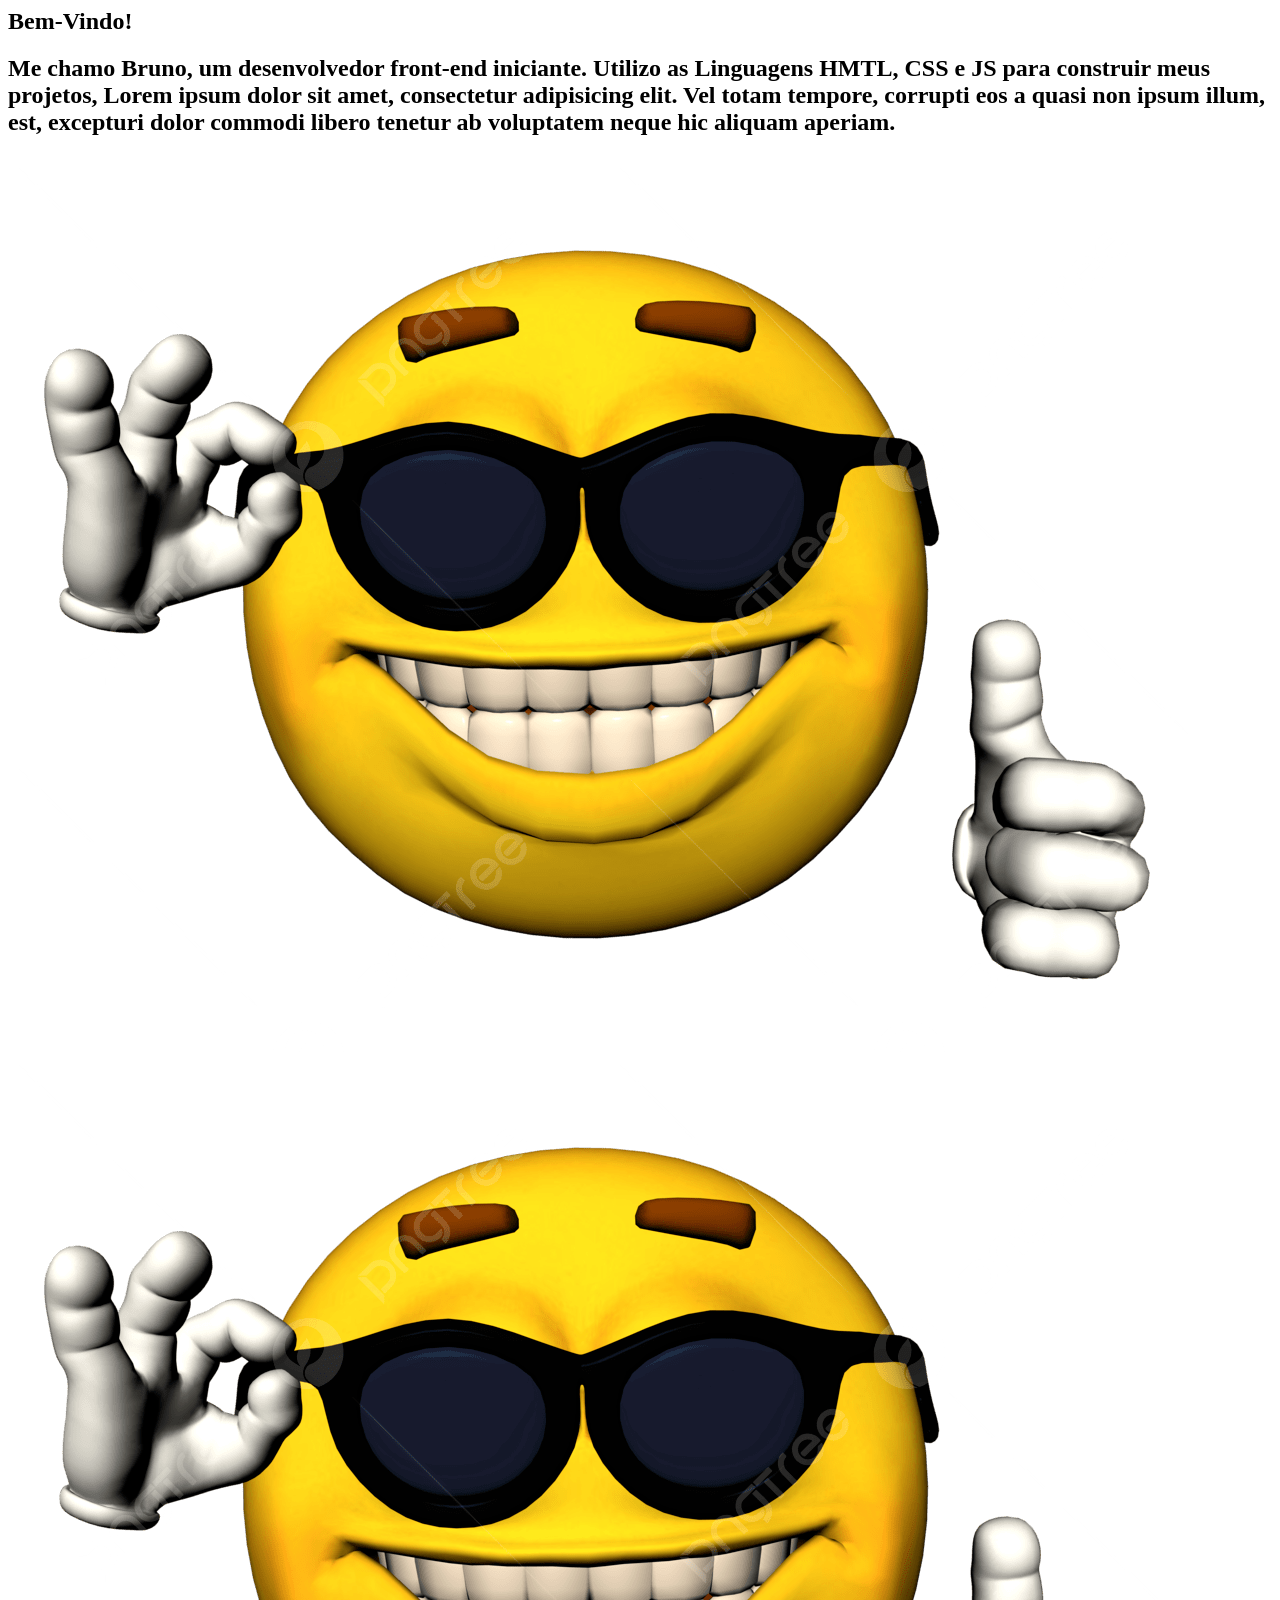
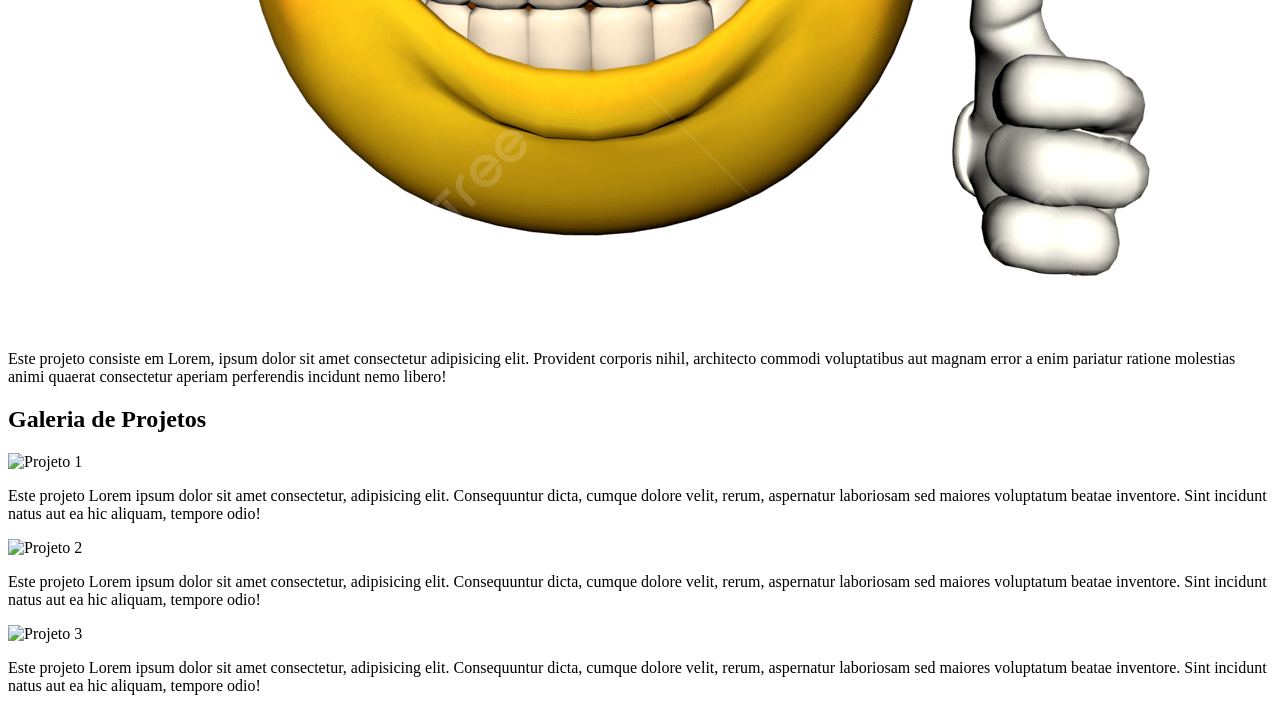
==== index.html @ 43f92503 "1° Commit - Criação do Escopo do porfólio Criação da Documentação de Página - Estruturação de pastas" ====
<html lang="pt-br">
<head>
    <meta charset="UTF-8">
    <meta name="viewport" content="width=device-width, initial-scale=1.0">
    <meta name="description" content="Portfólio profissional de desenvolvimento front-end">

    <link rel="stylesheet" href="./assets/css/style.css">

    <title>Portfólio</title>
</head>
<body>

    <main>
        <section class="apresentacao" id="apresentacao_inicial">
            <div class="apresentacao_texto">
                <h1>Bem-Vindo!</h1>
                <h2>Me chamo Bruno, um desenvolvedor front-end iniciante. Utilizo as Linguagens HMTL, CSS e JS para construir meus projetos, Lorem ipsum dolor sit amet, consectetur adipisicing elit. Vel totam tempore, corrupti eos a quasi non ipsum illum, est, excepturi dolor commodi libero tenetur ab voluptatem neque hic aliquam aperiam.</h2>
            </div>
            <div class="apresentacao_foto">
                <img src="./assets/img/sla.png" alt="Foto de Perfil"> <!--MUDAR FOTO!!!-->
            </div>
        </section>

        <section class="projeto_principal">
            <div class="projeto_principal_foto">
                <img src="./assets/img/sla.png" alt="principal projeto atual">
            </div>
            <div class="projeto_principal_texto">
                Este projeto consiste em Lorem, ipsum dolor sit amet consectetur adipisicing elit. Provident corporis nihil, architecto commodi voluptatibus aut magnam error a enim pariatur ratione molestias animi quaerat consectetur aperiam perferendis incidunt nemo libero!
            </div>
        </section>

        <section class="galeria_projetos">
            <h2>Galeria de Projetos</h2>
            <div class="galeria_projetos_caixote">
                <div class="projeto_1">
                    <img src="" alt="Projeto 1">
                    <p>Este projeto Lorem ipsum dolor sit amet consectetur, adipisicing elit. Consequuntur dicta, cumque dolore velit, rerum, aspernatur laboriosam sed maiores voluptatum beatae inventore. Sint incidunt natus aut ea hic aliquam, tempore odio!</p>
                </div>
                <div class="projeto_2">
                    <img src="" alt="Projeto 2">
                    <p>Este projeto Lorem ipsum dolor sit amet consectetur, adipisicing elit. Consequuntur dicta, cumque dolore velit, rerum, aspernatur laboriosam sed maiores voluptatum beatae inventore. Sint incidunt natus aut ea hic aliquam, tempore odio!</p>
                </div>
                <div class="projeto_3">
                    <img src="" alt="Projeto 3">
                    <p>Este projeto Lorem ipsum dolor sit amet consectetur, adipisicing elit. Consequuntur dicta, cumque dolore velit, rerum, aspernatur laboriosam sed maiores voluptatum beatae inventore. Sint incidunt natus aut ea hic aliquam, tempore odio!</p>
                </div>
            </div>
        </section>
    </main>
    

</body>
</html>
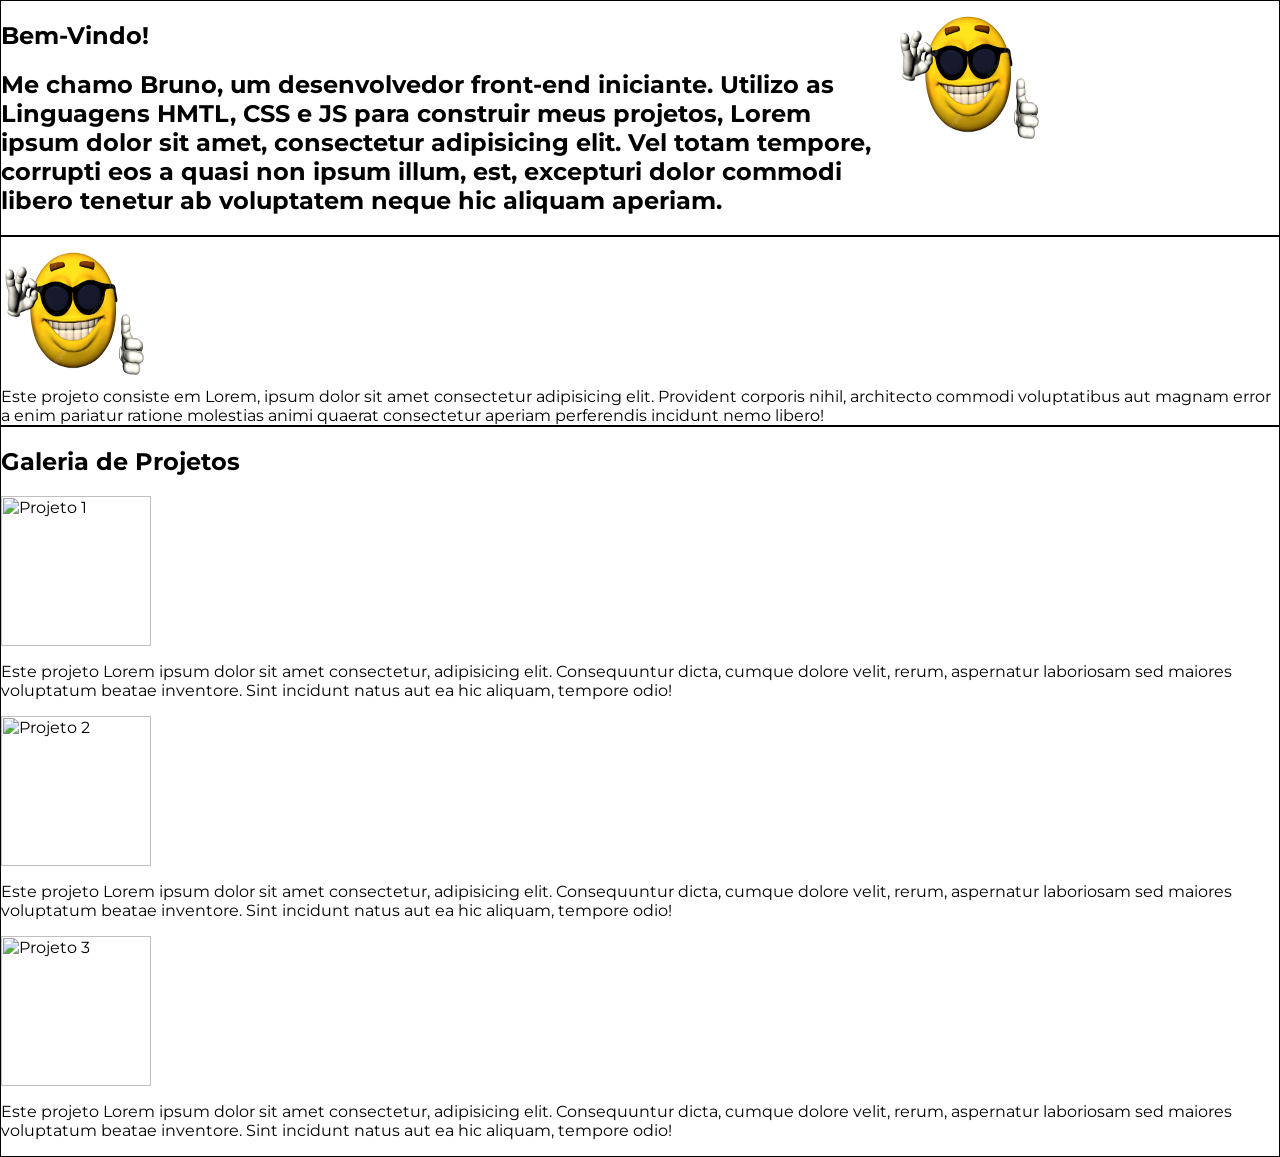
==== commit 83ece240: "Adicionando conteúdo ao footer; Acrescentando as páginas 'projetos.html' e 'header.html'; Poucas ima" ====
--- a/index.html
+++ b/index.html
@@ -10,7 +10,7 @@
 </head>
 <body>
 
-    <main>
+    <main class="pg_principal">
         <section class="apresentacao" id="apresentacao_inicial">
             <div class="apresentacao_texto">
                 <h1>Bem-Vindo!</h1>
@@ -48,7 +48,6 @@
             </div>
         </section>
     </main>
-    
 
 </body>
 </html>
--- a/assets/css/style.css
+++ b/assets/css/style.css
@@ -0,0 +1,31 @@
+@import url("./footer.css");
+@import url("./index.css");
+@import url("./header.css");
+@import url("./projetos.css");
+
+@import url('https://fonts.googleapis.com/css2?family=Inter:ital,opsz,wght@0,14..32,100..900;1,14..32,100..900&family=Montserrat:ital,wght@0,100..900;1,100..900&display=swap');
+
+body{
+    display: flex;
+    flex-direction: column;
+    min-height: 100vh;
+    margin: 0;
+    font-family: "Montserrat", sans-serif;
+    font-optical-sizing: auto;
+    font-weight: 400;
+    font-style: normal;
+}
+
+main{
+    flex-grow: 1;
+}
+
+footer{
+    display: grid;
+    grid-template-columns: 20% 1fr 20%;
+    background-color: aqua;
+    min-height: 0vh;
+    max-height: max-content;
+    padding: 15px;
+    text-align: justify;
+}
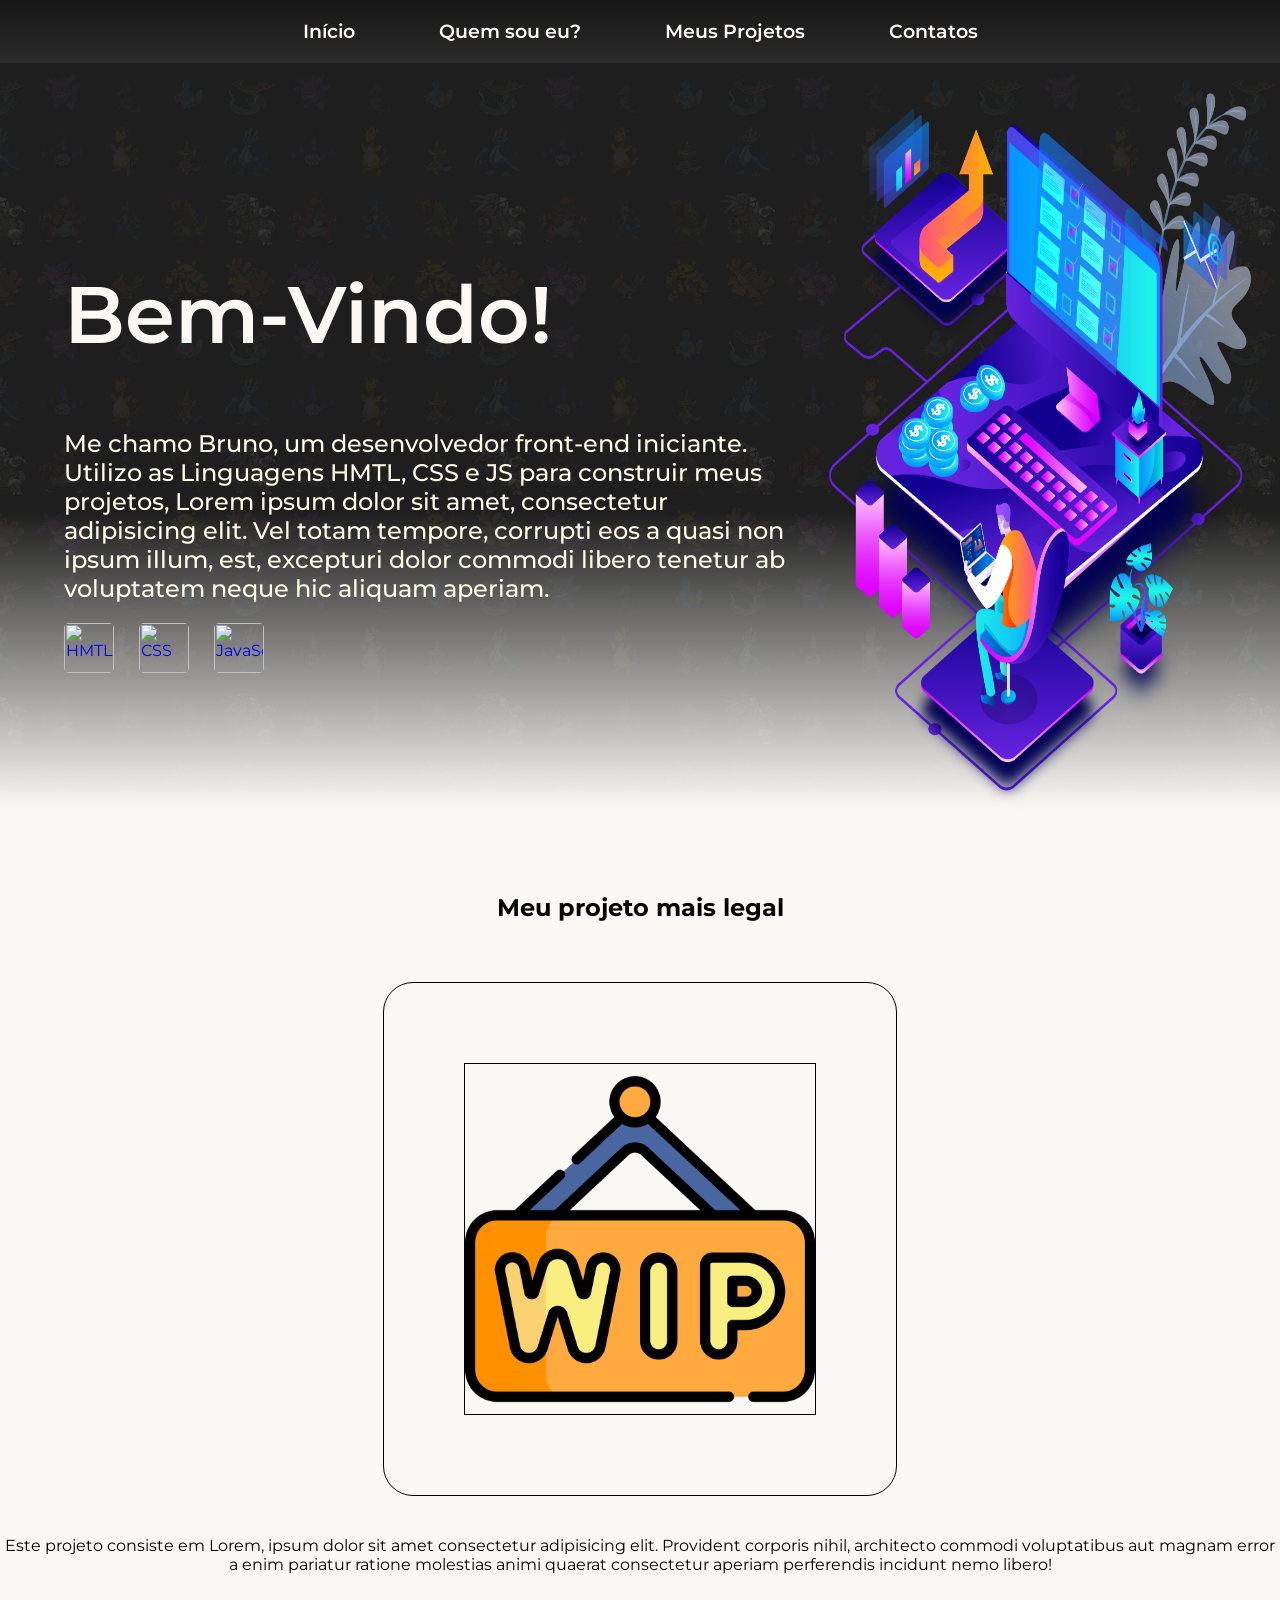
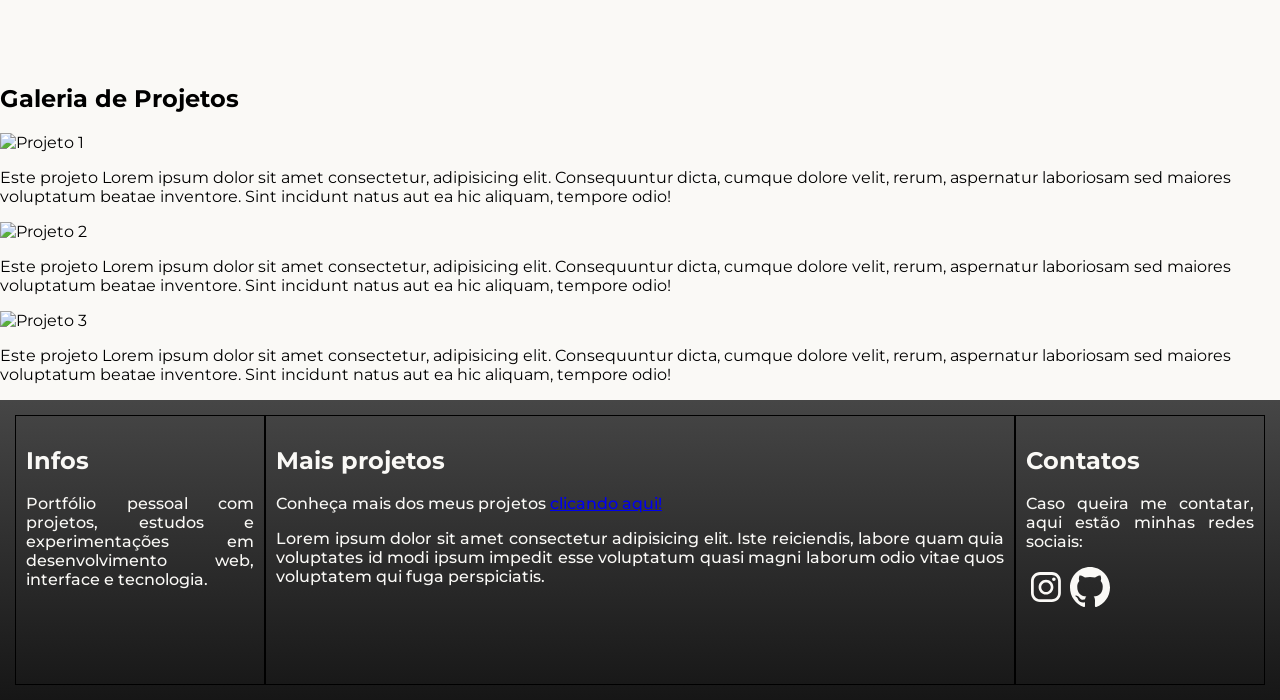
==== commit 2c8cfc46: "Adicionando várias modificações aos arquivos css Pequenas modificações nos arquivos html Footer e He" ====
--- a/index.html
+++ b/index.html
@@ -10,21 +10,61 @@
 </head>
 <body>
 
+
+    <header>
+
+        <div class="header_inicio">
+            <a href="index.html"><h3>Início</h3></a>
+        </div>
+
+        <div class="header_quem_sou_eu">
+            <a href="quem_sou_eu.html"><h3>Quem sou eu?</h3></a>
+            
+        </div>
+
+        <div class="header_projetos">
+           <a href="projetos.html"><h3>Meus Projetos</h3></a> 
+        </div>
+
+        <div class="header_contatos">
+            <a href="#contato"><h3>Contatos</h3></a>
+        </div>
+
+    </header>
+
     <main class="pg_principal">
         <section class="apresentacao" id="apresentacao_inicial">
             <div class="apresentacao_texto">
                 <h1>Bem-Vindo!</h1>
                 <h2>Me chamo Bruno, um desenvolvedor front-end iniciante. Utilizo as Linguagens HMTL, CSS e JS para construir meus projetos, Lorem ipsum dolor sit amet, consectetur adipisicing elit. Vel totam tempore, corrupti eos a quasi non ipsum illum, est, excepturi dolor commodi libero tenetur ab voluptatem neque hic aliquam aperiam.</h2>
+
+
+                <div class="apresentacao_competencias">
+                    <a href="https://pt.wikipedia.org/wiki/HTML" target="_blank" rel="noopener noreferrer"> 
+                        <img src="./assets/img/html.png" alt="HMTL" title="O que é HTML?">
+                    </a>
+                    <a href="https://pt.wikipedia.org/wiki/CSS" target="_blank" rel="noopener noreferrer">
+                        <img src="./assets/img/css-3.png" alt="CSS" title="O que é CSS?">
+                    </a>
+                    <a href="https://pt.wikipedia.org/wiki/JavaScript" target="_blank" rel="noopener noreferrer">
+                        <img src="./assets/img/js.png" alt="JavaScript" title="O que é JavaScript">
+                    </a>
+                </div>
             </div>
             <div class="apresentacao_foto">
-                <img src="./assets/img/sla.png" alt="Foto de Perfil"> <!--MUDAR FOTO!!!-->
+                <img src="./assets/img/sjfsfij.png" alt="Foto de Perfil"> <!--MUDAR FOTO!!!-->
             </div>
         </section>
 
         <section class="projeto_principal">
-            <div class="projeto_principal_foto">
-                <img src="./assets/img/sla.png" alt="principal projeto atual">
+            <h1>Meu projeto mais legal</h1>
+            <div class="projeto_principal_elemento">
+                <div class="projeto_principal_foto">
+                    <img src="./assets/img/WIP.png" alt="principal projeto atual">
+                </div>
             </div>
+
+            
             <div class="projeto_principal_texto">
                 Este projeto consiste em Lorem, ipsum dolor sit amet consectetur adipisicing elit. Provident corporis nihil, architecto commodi voluptatibus aut magnam error a enim pariatur ratione molestias animi quaerat consectetur aperiam perferendis incidunt nemo libero!
             </div>
@@ -49,5 +89,29 @@
         </section>
     </main>
 
+    <footer class="footer_geral">
+            <div class="footer_pessoal">
+                <h2>Infos</h2>
+                <p>Portfólio pessoal com projetos, estudos e experimentações em desenvolvimento web, interface e tecnologia.</p>
+            </div>
+            <div class="footer_projetos">
+                <h2>Mais projetos</h2>
+                <p>Conheça mais dos meus projetos <a href="projetos.html">clicando aqui!</a></p>
+                <p>Lorem ipsum dolor sit amet consectetur adipisicing elit. Iste reiciendis, labore quam quia voluptates id modi ipsum impedit esse voluptatum quasi magni laborum odio vitae quos voluptatem qui fuga perspiciatis.</p>
+            </div>
+            <div class="footer_contato" id="contato">
+                <h2>Contatos</h2>
+                <p>Caso queira me contatar, aqui estão minhas redes sociais:</p>
+                <div class="contato_imagens">
+                    <address>
+                        <a href="https://www.instagram.com/_bruurb.rpz" target="blank" rel="noopener noreferrer"><img src="./assets/img/instagram-logo-facebook-2-svgrepo-com.svg" alt="@bruurb.rpz"></a>
+                        <a href="https://github.com/ISKAI23/ISKAI23.git" target="blank" rel="noopener noreferrer"><img src="./assets/img/github-142-svgrepo-com.svg" alt="GitHub ISKAI23"></a>
+                    </address>
+                </div>
+                
+                
+            </div>
+        </footer>
+
 </body>
 </html>
--- a/assets/css/style.css
+++ b/assets/css/style.css
@@ -4,6 +4,14 @@
 @import url("./projetos.css");
 
 @import url('https://fonts.googleapis.com/css2?family=Inter:ital,opsz,wght@0,14..32,100..900;1,14..32,100..900&family=Montserrat:ital,wght@0,100..900;1,100..900&display=swap');
+
+/* div{
+    border: 1px solid black;
+} */
+
+/* section{
+    border: 1px solid aqua;
+} */
 
 body{
     display: flex;
@@ -18,14 +26,46 @@
 
 main{
     flex-grow: 1;
+
+}
+
+main ::before{
+    content: "";
+    position: absolute;
+    inset: 0;
+    background-image: url(../img/pattern_pkmn.png);
+    background-repeat: repeat;
+    background-size: 250px;
+    opacity: 100%;
+    image-rendering: pixelated;
+    z-index: -1;
 }
 
 footer{
+    background-image: linear-gradient(to bottom, #464646, #161616);
     display: grid;
     grid-template-columns: 20% 1fr 20%;
-    background-color: aqua;
-    min-height: 0vh;
-    max-height: max-content;
+    background-color:#2B2B2B;
+    min-height: 30vh;
     padding: 15px;
     text-align: justify;
+    color: #FAF9F6;
+    font-weight: 500;
+}
+
+header {
+    background-image: linear-gradient(to bottom, #161616, #2b2b2b);
+    display: flex;
+    justify-items: center;
+    color: #FAF9F6;
+    justify-content: center;
+    align-items: center;
+    font-weight: lighter;
+    gap: 5vw;
+    height: 7vh;
+}
+
+
+img {
+    max-width: 100%;
 }
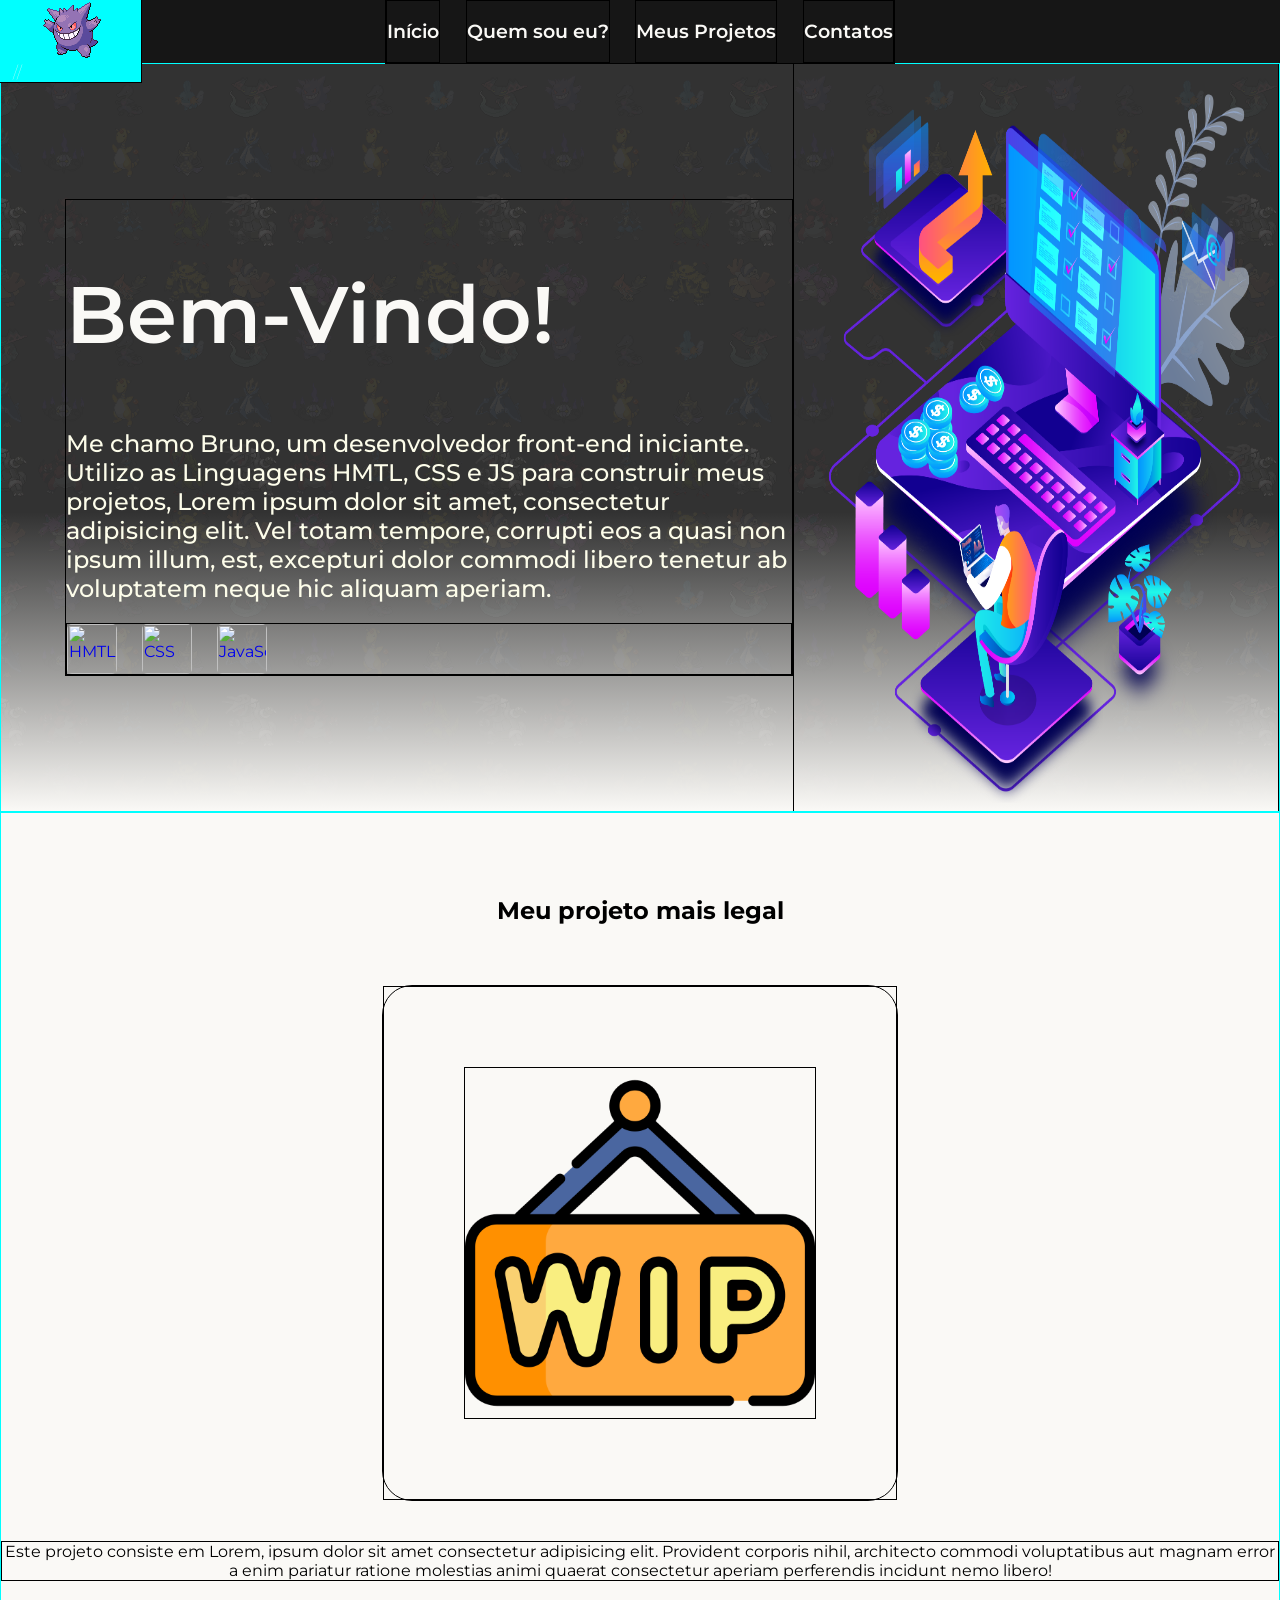
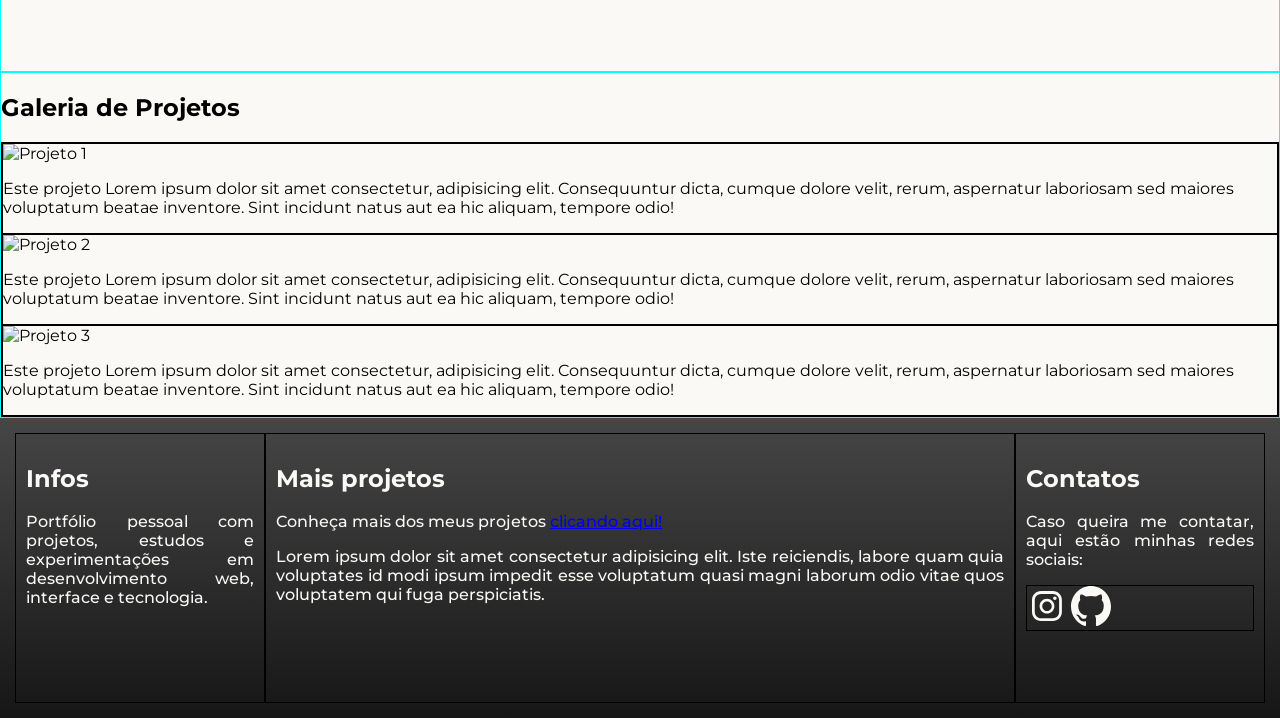
==== commit a3dd5c90: "Adicionado uma 'logo' no header (bugada) Adicionado ícone na index Primeiro Script: automaticamente " ====
--- a/index.html
+++ b/index.html
@@ -5,40 +5,19 @@
     <meta name="description" content="Portfólio profissional de desenvolvimento front-end">
 
     <link rel="stylesheet" href="./assets/css/style.css">
+    <link rel="icon" type="image/x-icon" href="./assets/img/gengar.png">
 
     <title>Portfólio</title>
 </head>
 <body>
 
-
-    <header>
-
-        <div class="header_inicio">
-            <a href="index.html"><h3>Início</h3></a>
-        </div>
-
-        <div class="header_quem_sou_eu">
-            <a href="quem_sou_eu.html"><h3>Quem sou eu?</h3></a>
-            
-        </div>
-
-        <div class="header_projetos">
-           <a href="projetos.html"><h3>Meus Projetos</h3></a> 
-        </div>
-
-        <div class="header_contatos">
-            <a href="#contato"><h3>Contatos</h3></a>
-        </div>
-
-    </header>
+    <header></header>
 
     <main class="pg_principal">
         <section class="apresentacao" id="apresentacao_inicial">
             <div class="apresentacao_texto">
                 <h1>Bem-Vindo!</h1>
                 <h2>Me chamo Bruno, um desenvolvedor front-end iniciante. Utilizo as Linguagens HMTL, CSS e JS para construir meus projetos, Lorem ipsum dolor sit amet, consectetur adipisicing elit. Vel totam tempore, corrupti eos a quasi non ipsum illum, est, excepturi dolor commodi libero tenetur ab voluptatem neque hic aliquam aperiam.</h2>
-
-
                 <div class="apresentacao_competencias">
                     <a href="https://pt.wikipedia.org/wiki/HTML" target="_blank" rel="noopener noreferrer"> 
                         <img src="./assets/img/html.png" alt="HMTL" title="O que é HTML?">
@@ -47,7 +26,7 @@
                         <img src="./assets/img/css-3.png" alt="CSS" title="O que é CSS?">
                     </a>
                     <a href="https://pt.wikipedia.org/wiki/JavaScript" target="_blank" rel="noopener noreferrer">
-                        <img src="./assets/img/js.png" alt="JavaScript" title="O que é JavaScript">
+                        <img src="./assets/img/js.png" alt="JavaScript" title="O que é JavaScript?">
                     </a>
                 </div>
             </div>
@@ -87,31 +66,10 @@
                 </div>
             </div>
         </section>
+
+        <footer></footer>
+
+        <script src="./assets/js/import_footer-header.js"></script>
     </main>
-
-    <footer class="footer_geral">
-            <div class="footer_pessoal">
-                <h2>Infos</h2>
-                <p>Portfólio pessoal com projetos, estudos e experimentações em desenvolvimento web, interface e tecnologia.</p>
-            </div>
-            <div class="footer_projetos">
-                <h2>Mais projetos</h2>
-                <p>Conheça mais dos meus projetos <a href="projetos.html">clicando aqui!</a></p>
-                <p>Lorem ipsum dolor sit amet consectetur adipisicing elit. Iste reiciendis, labore quam quia voluptates id modi ipsum impedit esse voluptatum quasi magni laborum odio vitae quos voluptatem qui fuga perspiciatis.</p>
-            </div>
-            <div class="footer_contato" id="contato">
-                <h2>Contatos</h2>
-                <p>Caso queira me contatar, aqui estão minhas redes sociais:</p>
-                <div class="contato_imagens">
-                    <address>
-                        <a href="https://www.instagram.com/_bruurb.rpz" target="blank" rel="noopener noreferrer"><img src="./assets/img/instagram-logo-facebook-2-svgrepo-com.svg" alt="@bruurb.rpz"></a>
-                        <a href="https://github.com/ISKAI23/ISKAI23.git" target="blank" rel="noopener noreferrer"><img src="./assets/img/github-142-svgrepo-com.svg" alt="GitHub ISKAI23"></a>
-                    </address>
-                </div>
-                
-                
-            </div>
-        </footer>
-
 </body>
 </html>
--- a/assets/css/style.css
+++ b/assets/css/style.css
@@ -5,12 +5,17 @@
 
 @import url('https://fonts.googleapis.com/css2?family=Inter:ital,opsz,wght@0,14..32,100..900;1,14..32,100..900&family=Montserrat:ital,wght@0,100..900;1,100..900&display=swap');
 
-/* div{
+div{
     border: 1px solid black;
-} */
+}
 
-/* section{
+section{
     border: 1px solid aqua;
+}
+/* 
+* {
+    outline: 2px solid red;
+    outline-offset: 10px;
 } */
 
 body{
@@ -26,19 +31,6 @@
 
 main{
     flex-grow: 1;
-
-}
-
-main ::before{
-    content: "";
-    position: absolute;
-    inset: 0;
-    background-image: url(../img/pattern_pkmn.png);
-    background-repeat: repeat;
-    background-size: 250px;
-    opacity: 100%;
-    image-rendering: pixelated;
-    z-index: -1;
 }
 
 footer{
@@ -54,15 +46,19 @@
 }
 
 header {
-    background-image: linear-gradient(to bottom, #161616, #2b2b2b);
-    display: flex;
+    background-color: #161616;
+    display: grid;
+    grid-template-columns: 10% 1fr 10%;
+    color: #FAF9F6;
     justify-items: center;
-    color: #FAF9F6;
-    justify-content: center;
+    /* justify-content: center; */
+    /* justify-self: center; */
+    /* align-self: center; */
+    align-content: center;
     align-items: center;
     font-weight: lighter;
-    gap: 5vw;
     height: 7vh;
+    z-index: 9999;
 }
 
 
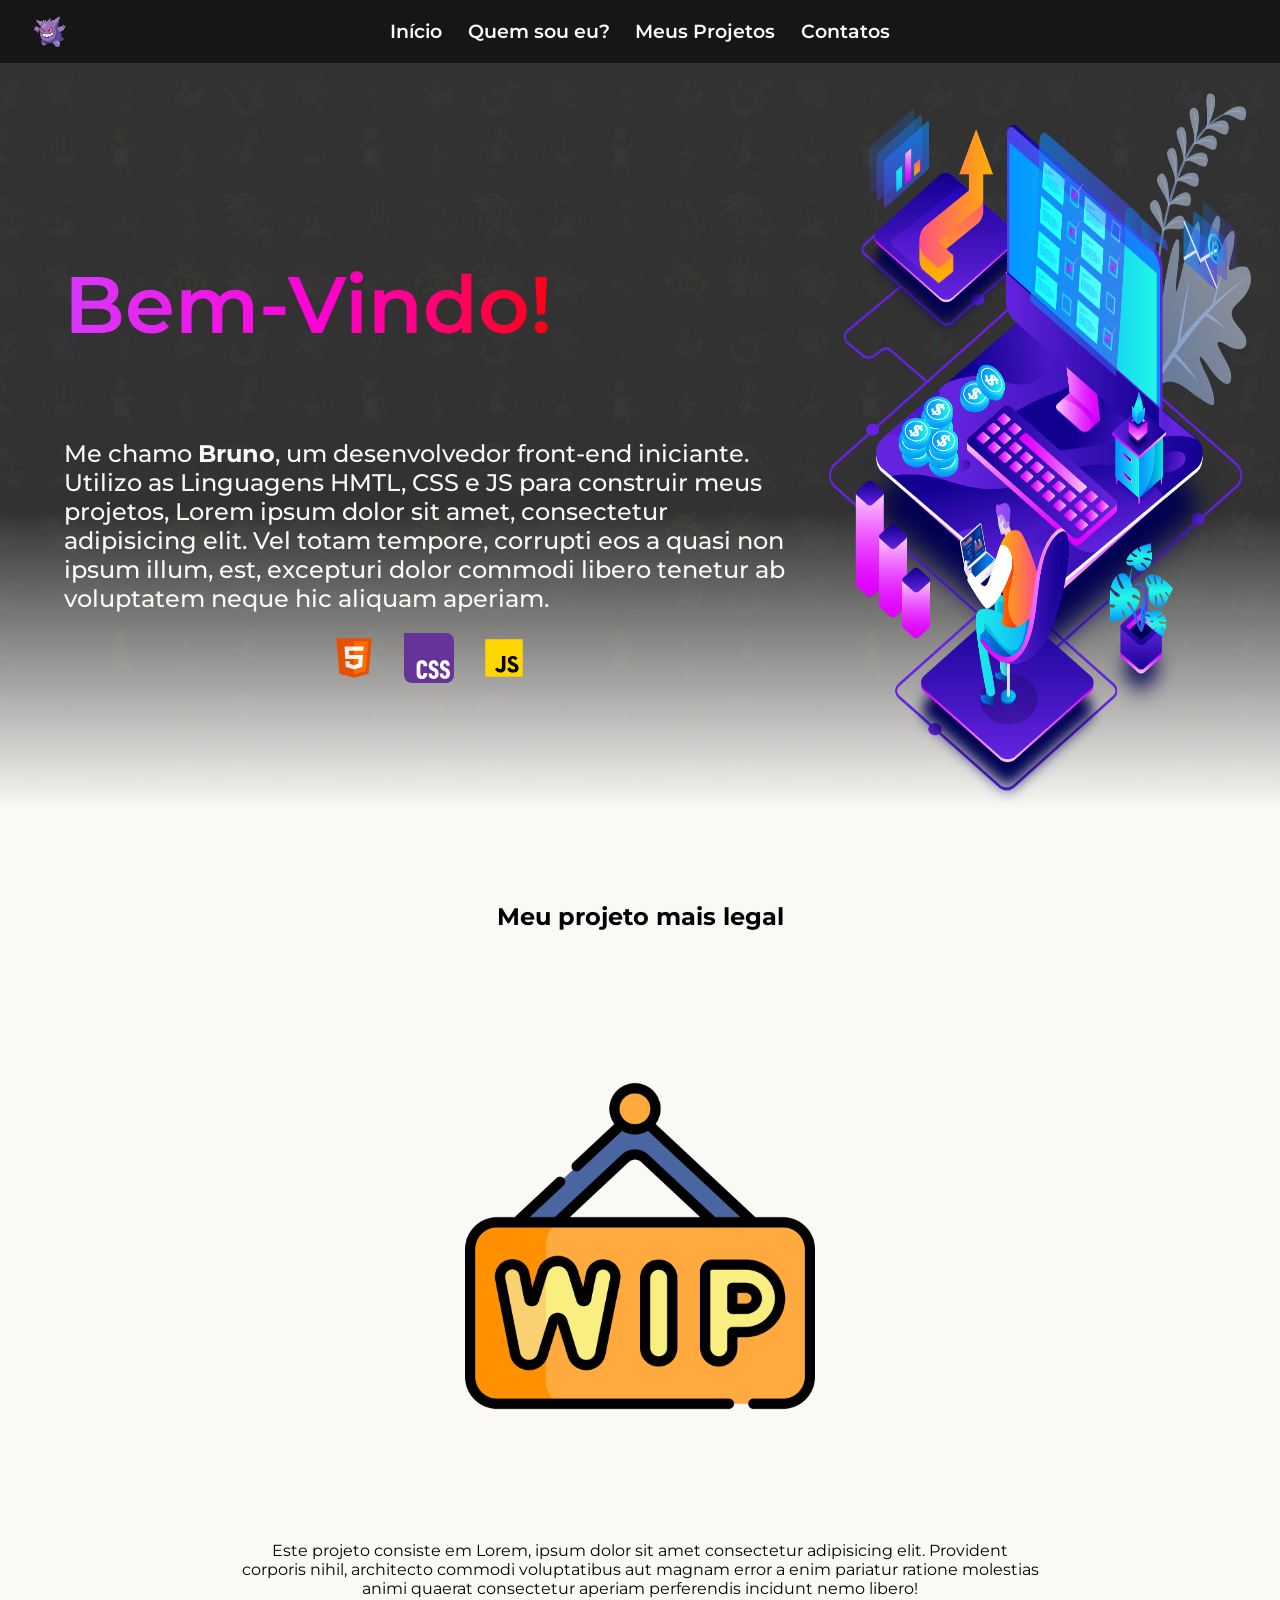
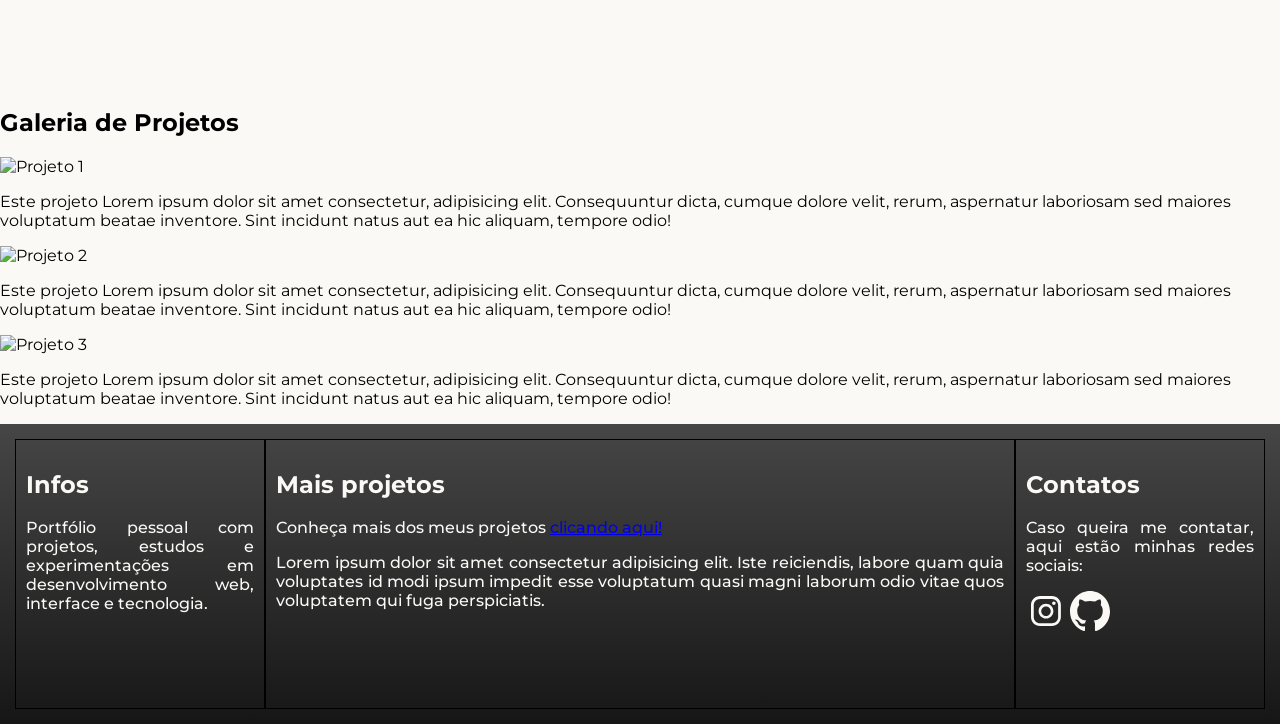
==== commit caf41ba1: "Arrumando div bugada da logo do header Removendo header.html e footer.html Modficando estruturação: " ====
--- a/index.html
+++ b/index.html
@@ -17,21 +17,30 @@
         <section class="apresentacao" id="apresentacao_inicial">
             <div class="apresentacao_texto">
                 <h1>Bem-Vindo!</h1>
-                <h2>Me chamo Bruno, um desenvolvedor front-end iniciante. Utilizo as Linguagens HMTL, CSS e JS para construir meus projetos, Lorem ipsum dolor sit amet, consectetur adipisicing elit. Vel totam tempore, corrupti eos a quasi non ipsum illum, est, excepturi dolor commodi libero tenetur ab voluptatem neque hic aliquam aperiam.</h2>
+                <h2>Me chamo <b>Bruno</b>, um desenvolvedor front-end iniciante. Utilizo as Linguagens HMTL, CSS e JS para construir meus projetos, Lorem ipsum dolor sit amet, consectetur adipisicing elit. Vel totam tempore, corrupti eos a quasi non ipsum illum, est, excepturi dolor commodi libero tenetur ab voluptatem neque hic aliquam aperiam.</h2>
                 <div class="apresentacao_competencias">
                     <a href="https://pt.wikipedia.org/wiki/HTML" target="_blank" rel="noopener noreferrer"> 
-                        <img src="./assets/img/html.png" alt="HMTL" title="O que é HTML?">
+                        <img src="./assets/img/icon/icon_html.svg" alt="HMTL" title="O que é HTML?">
                     </a>
                     <a href="https://pt.wikipedia.org/wiki/CSS" target="_blank" rel="noopener noreferrer">
-                        <img src="./assets/img/css-3.png" alt="CSS" title="O que é CSS?">
+                        <img src="./assets/img/icon/icon_css.svg" alt="CSS" title="O que é CSS?">
                     </a>
                     <a href="https://pt.wikipedia.org/wiki/JavaScript" target="_blank" rel="noopener noreferrer">
-                        <img src="./assets/img/js.png" alt="JavaScript" title="O que é JavaScript?">
+                        <img src="./assets/img/icon/icon_javascript.svg" alt="JavaScript" title="O que é JavaScript?">
+                    </a>
+                    <!-- <a href="https://pt.wikipedia.org/wiki/Node.js" target="_blank" rel="noopener noreferrer">
+                        <img src="./assets/img/icon/icon_nodejs.svg" alt="NodeJS" title="O que é NodeJS?">
+                    </a>
+                    <a href="https://pt.wikipedia.org/wiki/React_(JavaScript)" target="_blank" rel="noopener noreferrer">
+                        <img src="./assets/img/icon/icon_react.svg" alt="React" title="O que é React">
+                    </a>
+                    <a href="https://pt.wikipedia.org/wiki/Python" target="_blank" rel="noopener noreferrer">
+                        <img src="./assets/img/icon/icon_python.svg" alt="Python" title="O que é Python?"> -->
                     </a>
                 </div>
             </div>
             <div class="apresentacao_foto">
-                <img src="./assets/img/sjfsfij.png" alt="Foto de Perfil"> <!--MUDAR FOTO!!!-->
+                <img src="./assets/img/placeholder/notebook.png" alt="Foto de Perfil"> <!--MUDAR FOTO!!!-->
             </div>
         </section>
 
@@ -39,7 +48,7 @@
             <h1>Meu projeto mais legal</h1>
             <div class="projeto_principal_elemento">
                 <div class="projeto_principal_foto">
-                    <img src="./assets/img/WIP.png" alt="principal projeto atual">
+                    <img src="./assets/img/placeholder/WIP.png" alt="principal projeto atual">
                 </div>
             </div>
 
@@ -67,9 +76,13 @@
             </div>
         </section>
 
-        <footer></footer>
+        
 
-        <script src="./assets/js/import_footer-header.js"></script>
+        
     </main>
+
+    <footer></footer>
+
+    <script src="./assets/js/import_footer-header.js"></script>
 </body>
 </html>
--- a/assets/css/style.css
+++ b/assets/css/style.css
@@ -4,7 +4,7 @@
 @import url("./projetos.css");
 
 @import url('https://fonts.googleapis.com/css2?family=Inter:ital,opsz,wght@0,14..32,100..900;1,14..32,100..900&family=Montserrat:ital,wght@0,100..900;1,100..900&display=swap');
-
+/* 
 div{
     border: 1px solid black;
 }
@@ -12,10 +12,9 @@
 section{
     border: 1px solid aqua;
 }
-/* 
+
 * {
     outline: 2px solid red;
-    outline-offset: 10px;
 } */
 
 body{
@@ -50,18 +49,9 @@
     display: grid;
     grid-template-columns: 10% 1fr 10%;
     color: #FAF9F6;
-    justify-items: center;
-    /* justify-content: center; */
-    /* justify-self: center; */
-    /* align-self: center; */
+    justify-content: center;
     align-content: center;
     align-items: center;
     font-weight: lighter;
     height: 7vh;
-    z-index: 9999;
-}
-
-
-img {
-    max-width: 100%;
 }
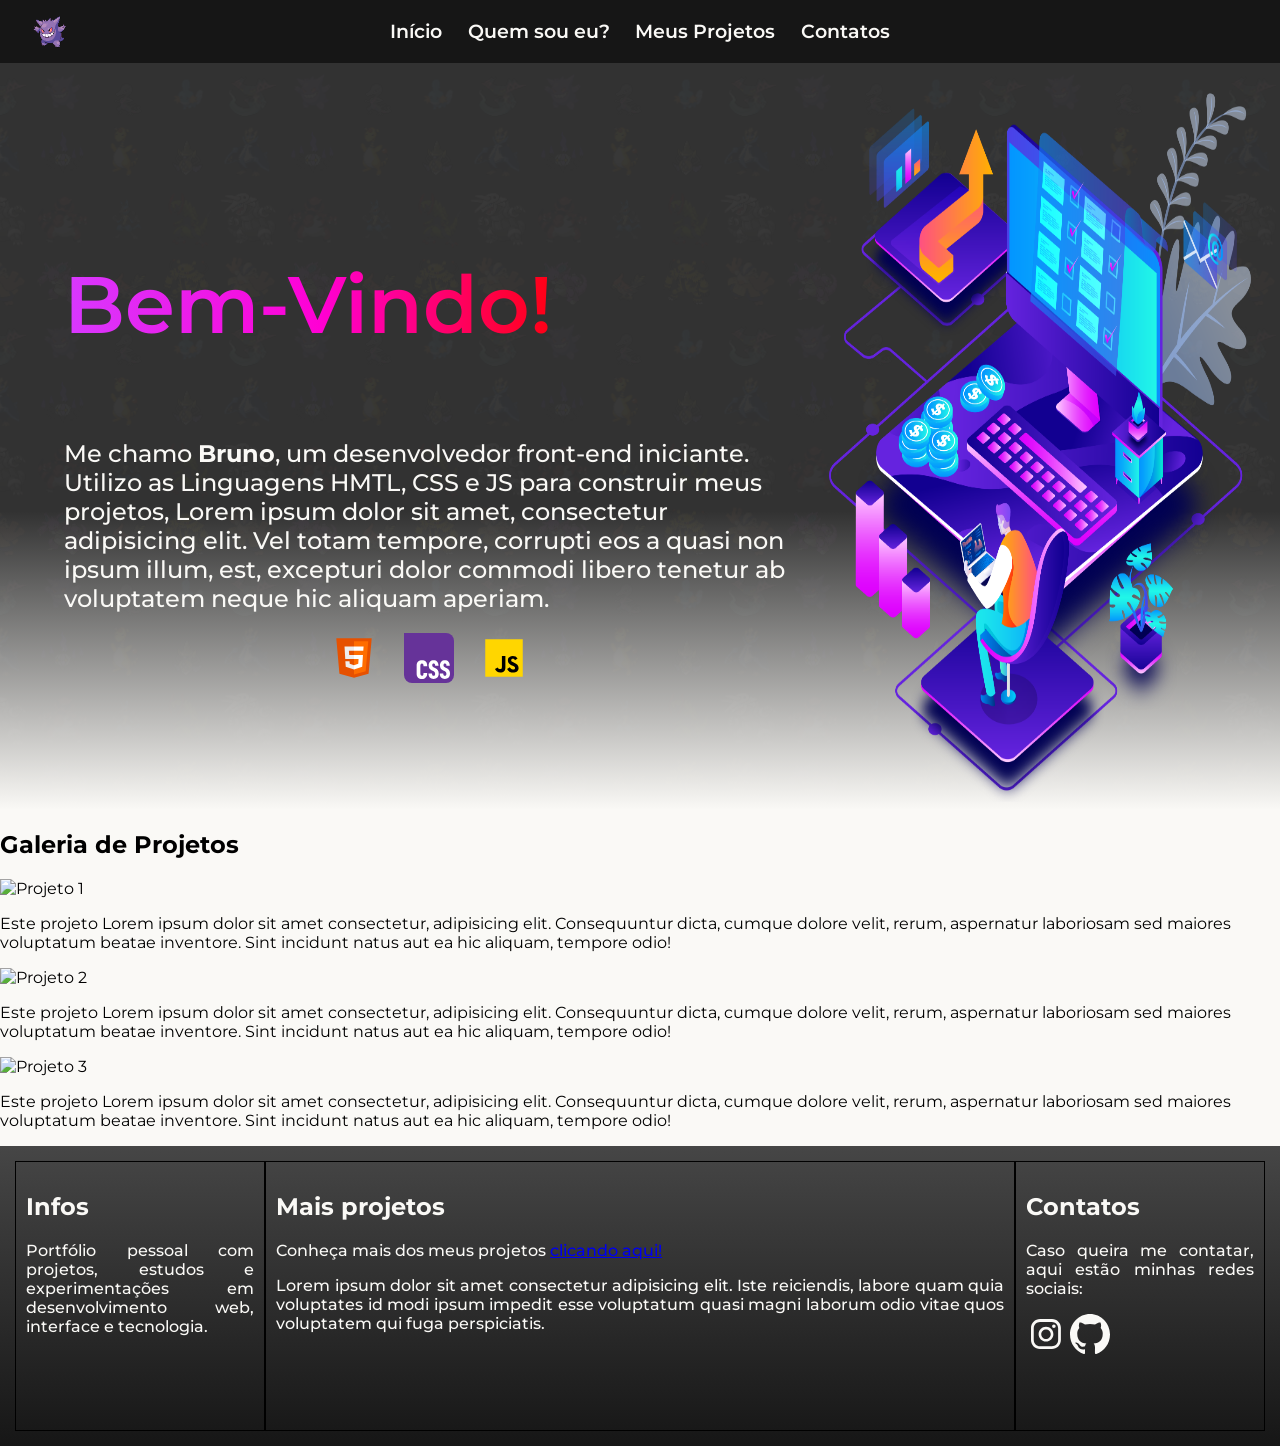
==== commit 7446fb9b: "Adicionado um Carrossel de imagens, de teste" ====
--- a/index.html
+++ b/index.html
@@ -5,7 +5,7 @@
     <meta name="description" content="Portfólio profissional de desenvolvimento front-end">
 
     <link rel="stylesheet" href="./assets/css/style.css">
-    <link rel="icon" type="image/x-icon" href="./assets/img/gengar.png">
+    <link rel="icon" type="image/x-icon" href="./assets/img/placeholder/gengar.png">
 
     <title>Portfólio</title>
 </head>
@@ -25,7 +25,7 @@
                     <a href="https://pt.wikipedia.org/wiki/CSS" target="_blank" rel="noopener noreferrer">
                         <img src="./assets/img/icon/icon_css.svg" alt="CSS" title="O que é CSS?">
                     </a>
-                    <a href="https://pt.wikipedia.org/wiki/JavaScript" target="_blank" rel="noopener noreferrer">
+                    <a href="https://pt.wikipedia.org/wiki/JavaScript" id="icon_js" target="_blank" rel="noopener noreferrer">
                         <img src="./assets/img/icon/icon_javascript.svg" alt="JavaScript" title="O que é JavaScript?">
                     </a>
                     <!-- <a href="https://pt.wikipedia.org/wiki/Node.js" target="_blank" rel="noopener noreferrer">
@@ -44,19 +44,22 @@
             </div>
         </section>
 
-        <section class="projeto_principal">
+        <!-- <section class="projeto_principal">
             <h1>Meu projeto mais legal</h1>
             <div class="projeto_principal_elemento">
                 <div class="projeto_principal_foto">
                     <img src="./assets/img/placeholder/WIP.png" alt="principal projeto atual">
                 </div>
-            </div>
+            </div> -->
+
 
             
-            <div class="projeto_principal_texto">
+
+            
+            <!-- <div class="projeto_principal_texto">
                 Este projeto consiste em Lorem, ipsum dolor sit amet consectetur adipisicing elit. Provident corporis nihil, architecto commodi voluptatibus aut magnam error a enim pariatur ratione molestias animi quaerat consectetur aperiam perferendis incidunt nemo libero!
             </div>
-        </section>
+        </section> -->
 
         <section class="galeria_projetos">
             <h2>Galeria de Projetos</h2>
--- a/assets/css/style.css
+++ b/assets/css/style.css
@@ -2,6 +2,7 @@
 @import url("./index.css");
 @import url("./header.css");
 @import url("./projetos.css");
+/* @import url("./carousel.css"); */
 
 @import url('https://fonts.googleapis.com/css2?family=Inter:ital,opsz,wght@0,14..32,100..900;1,14..32,100..900&family=Montserrat:ital,wght@0,100..900;1,100..900&display=swap');
 /* 
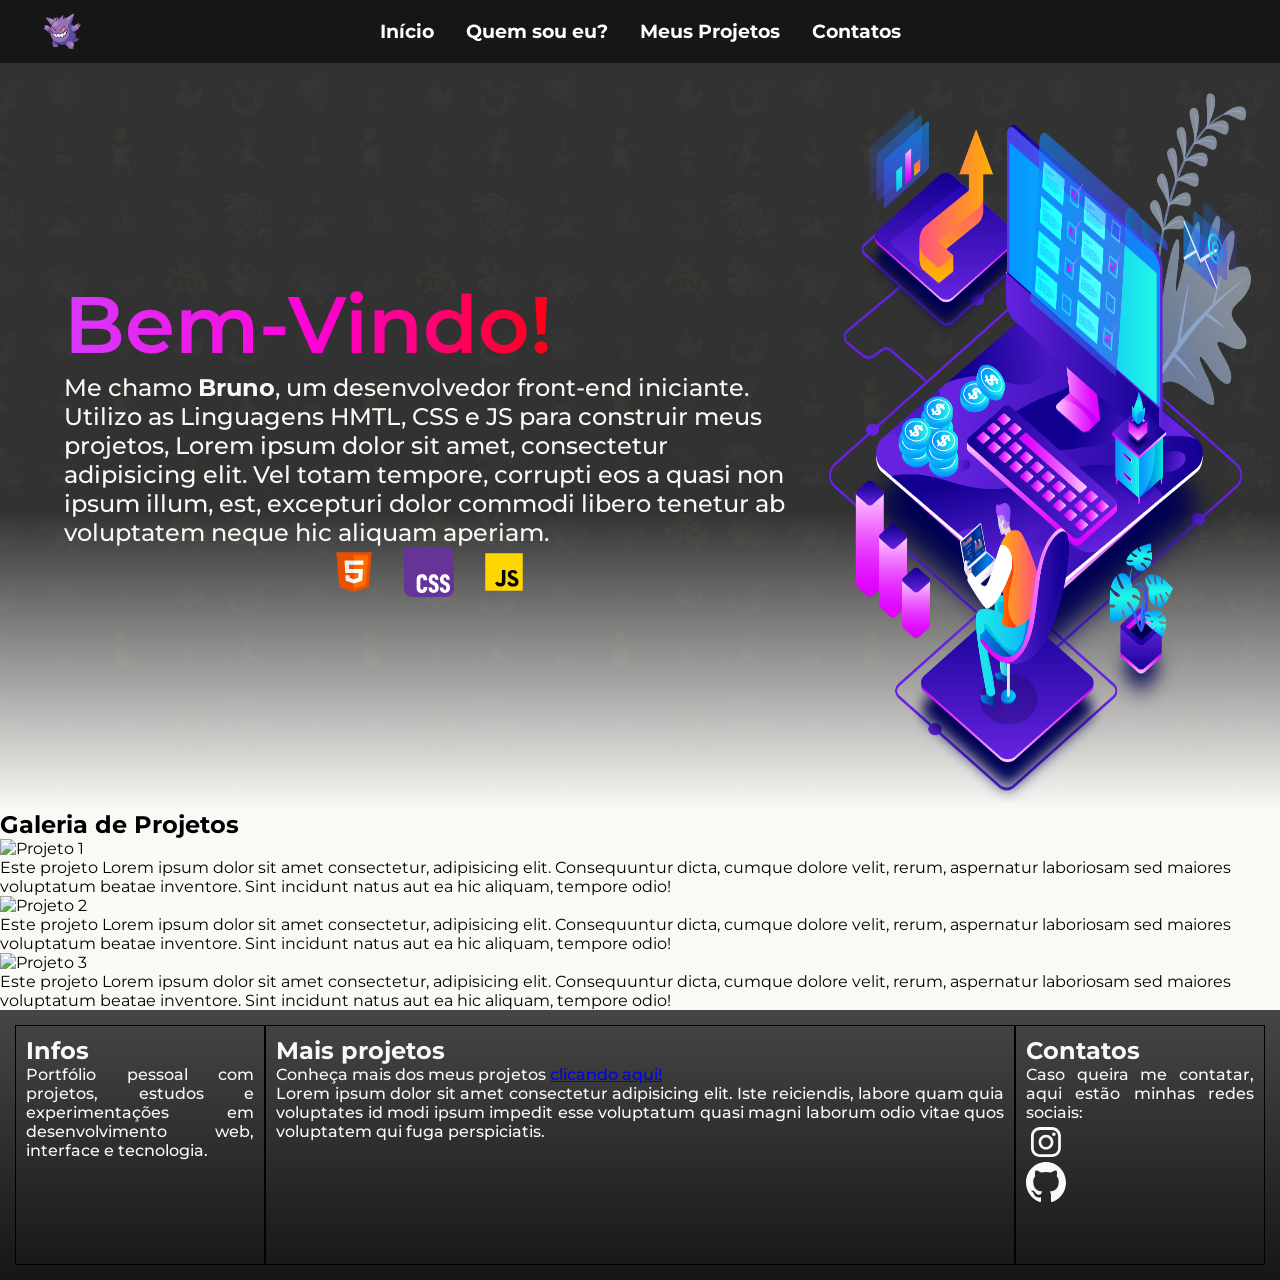
==== commit 589fdcca: "Melhorando estrutura do Header, começando estruturação nova do footer Adicionado arquivo reset.css, " ====
--- a/index.html
+++ b/index.html
@@ -1,4 +1,4 @@
-<html lang="pt-br">
+<html lang="pt-BR">
 <head>
     <meta charset="UTF-8">
     <meta name="viewport" content="width=device-width, initial-scale=1.0">
--- a/assets/css/style.css
+++ b/assets/css/style.css
@@ -1,3 +1,4 @@
+@import url("./reset.css");
 @import url("./footer.css");
 @import url("./index.css");
 @import url("./header.css");
@@ -45,14 +46,14 @@
     font-weight: 500;
 }
 
-header {
+header{
     background-color: #161616;
     display: grid;
-    grid-template-columns: 10% 1fr 10%;
-    color: #FAF9F6;
-    justify-content: center;
-    align-content: center;
+    grid-template-columns: 20% 1fr 20%;
     align-items: center;
-    font-weight: lighter;
+    color: #faf8f5;
     height: 7vh;
+    max-height: 10vh;
+    max-width: 100%;
+    width: 100vw;
 }
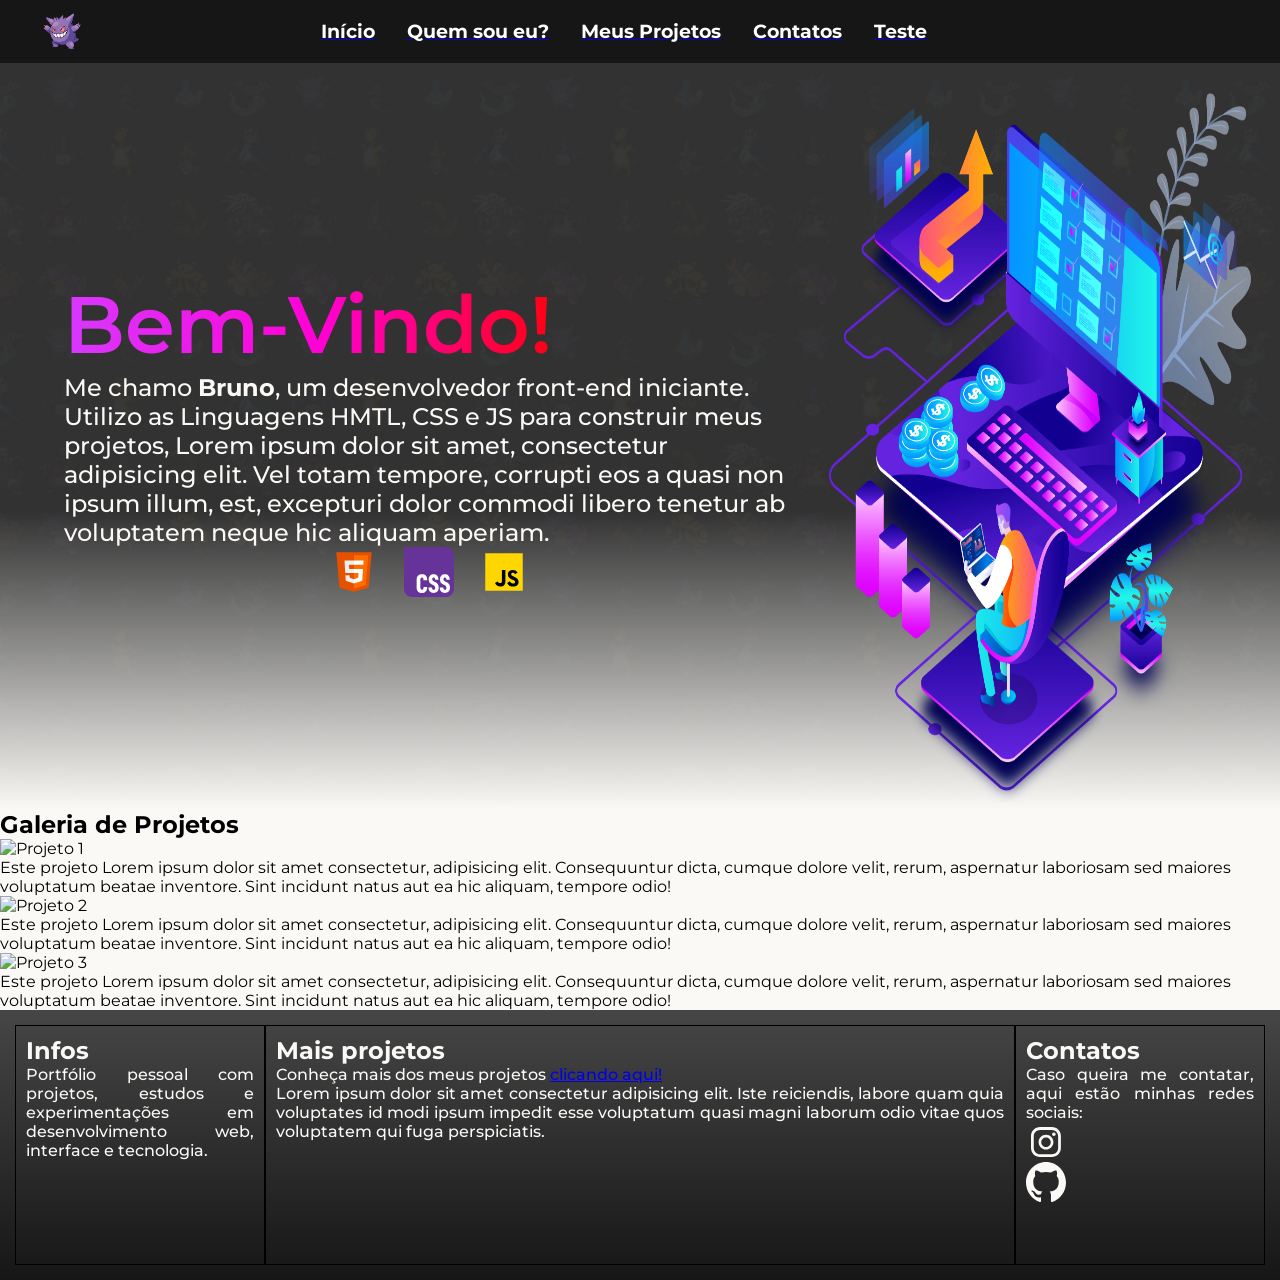
==== commit 6915a08e: "Mudando um pouco do footer Adicionando 'teste_fotter.css' Modificando o arquivo 'teste.html' no foot" ====
--- a/index.html
+++ b/index.html
@@ -6,6 +6,7 @@
 
     <link rel="stylesheet" href="./assets/css/style.css">
     <link rel="icon" type="image/x-icon" href="./assets/img/placeholder/gengar.png">
+    <!-- <script src="./assets/js/import_footer-header.js"></script> -->
 
     <title>Portfólio</title>
 </head>
